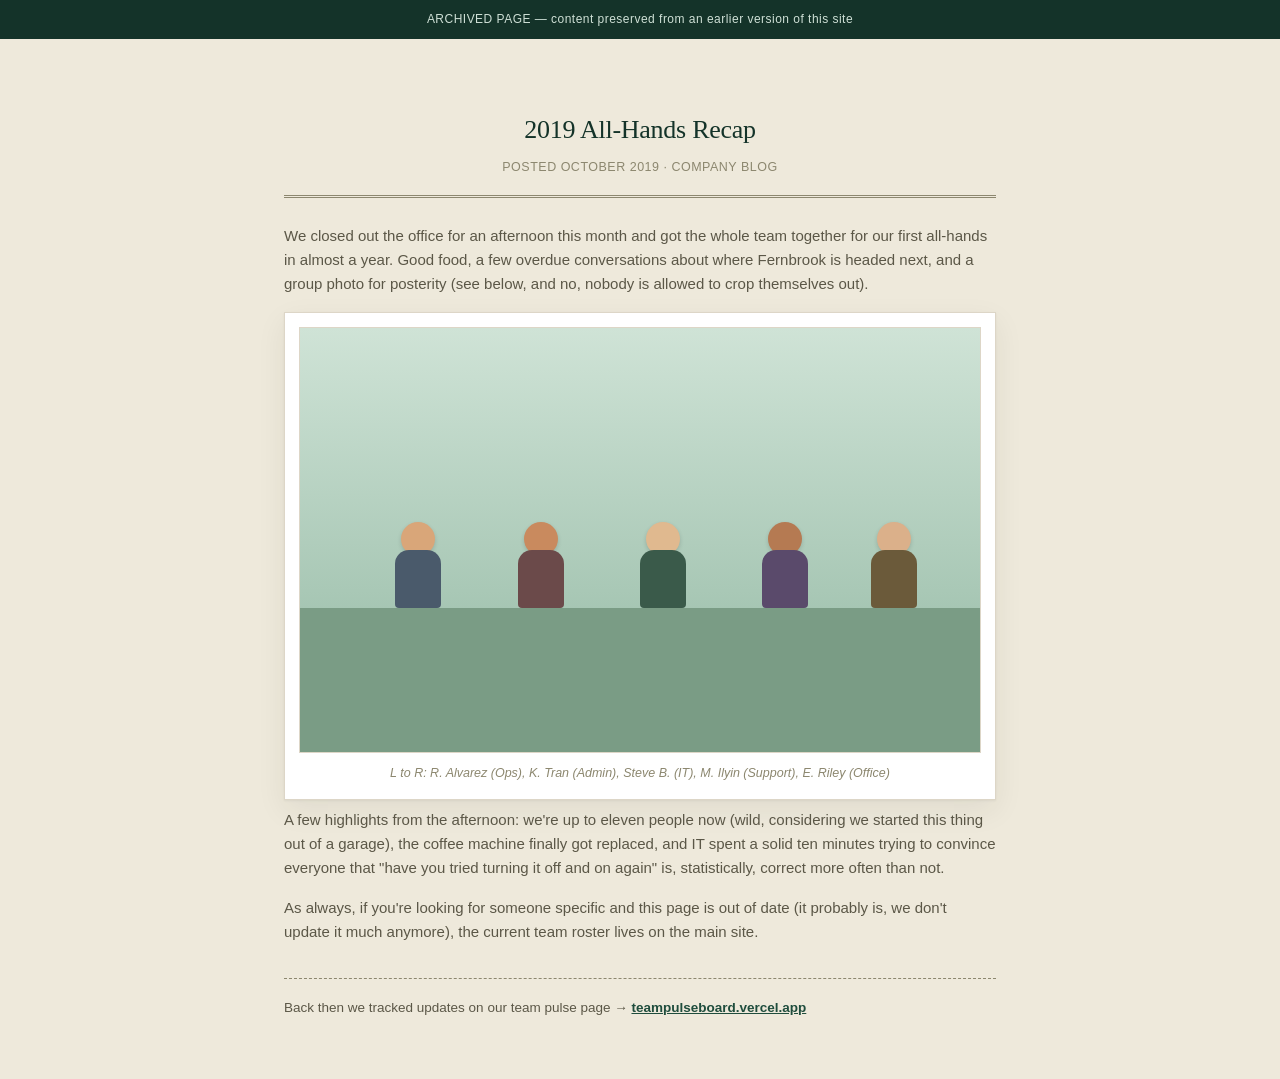
==== staff-archive/index.html @ 24bc7474 "Initial Fernbrook Systems corporate site" ====
<!doctype html>
<html lang="en">
<head>
<meta charset="utf-8">
<meta name="viewport" content="width=device-width, initial-scale=1">
<title>2019 All-Hands Recap — Fernbrook Systems (Archive)</title>
<meta name="robots" content="noindex">
<link rel="stylesheet" href="/styles.css">
</head>
<body class="legacy-page">

<div class="legacy-banner">ARCHIVED PAGE — content preserved from an earlier version of this site</div>

<div class="legacy-wrap">
  <div class="legacy-header">
    <h1>2019 All-Hands Recap</h1>
    <div class="meta">Posted October 2019 &middot; Company Blog</div>
  </div>

  <div class="legacy-body">
    <p>We closed out the office for an afternoon this month and got the whole team together for our first all-hands in almost a year. Good food, a few overdue conversations about where Fernbrook is headed next, and a group photo for posterity (see below, and no, nobody is allowed to crop themselves out).</p>

    <div class="photo-frame">
      <div class="group-photo">
        <div class="ground"></div>
        <div class="figure" style="left:14%;">
          <div class="head" style="background:#d9a679;"></div>
          <div class="body" style="background:#4a5a6b;"></div>
        </div>
        <div class="figure" style="left:32%;">
          <div class="head" style="background:#c98a5e;"></div>
          <div class="body" style="background:#6b4a4a;"></div>
        </div>
        <div class="figure" style="left:50%;">
          <div class="head" style="background:#e0b98f;"></div>
          <div class="body" style="background:#3a5a4a;"></div>
        </div>
        <div class="figure" style="left:68%;">
          <div class="head" style="background:#b57a52;"></div>
          <div class="body" style="background:#5a4a6b;"></div>
        </div>
        <div class="figure" style="left:84%;">
          <div class="head" style="background:#dbb08a;"></div>
          <div class="body" style="background:#6b5a3a;"></div>
        </div>
      </div>
      <div class="photo-caption">L to R: R. Alvarez (Ops), K. Tran (Admin), Steve B. (IT), M. Ilyin (Support), E. Riley (Office)</div>
    </div>

    <p>A few highlights from the afternoon: we're up to eleven people now (wild, considering we started this thing out of a garage), the coffee machine finally got replaced, and IT spent a solid ten minutes trying to convince everyone that "have you tried turning it off and on again" is, statistically, correct more often than not.</p>

    <p>As always, if you're looking for someone specific and this page is out of date (it probably is, we don't update it much anymore), the current team roster lives on the main site.</p>
  </div>

  <div class="legacy-footnote">
    Back then we tracked updates on our team pulse page &rarr; <a href="https://teampulseboard.vercel.app">teampulseboard.vercel.app</a>
  </div>
</div>

</body>
</html>
---- styles.css ----
:root {
  --forest: #1f4d3d;
  --forest-deep: #143329;
  --forest-soft: #e8efe9;
  --stone: #f6f4ef;
  --stone-deep: #eeeae0;
  --line: #ddd6c7;
  --ink: #26261f;
  --ink-soft: #5b5747;
  --ink-faint: #8c876f;
  --rust: #b5602f;
  --rust-deep: #954b21;
  --paper-shadow: 0 1px 2px rgba(38, 38, 31, 0.06), 0 10px 28px rgba(38, 38, 31, 0.07);
}

* { box-sizing: border-box; }
html, body { margin: 0; padding: 0; }

body {
  background: var(--stone);
  color: var(--ink);
  font-family: "Segoe UI", -apple-system, BlinkMacSystemFont, Helvetica, Arial, sans-serif;
  font-size: 16px;
  line-height: 1.6;
  -webkit-font-smoothing: antialiased;
}

h1, h2, h3, h4 {
  font-family: Georgia, "Iowan Old Style", "Palatino Linotype", serif;
  font-weight: 400;
  color: var(--forest-deep);
  margin: 0 0 0.5em;
  letter-spacing: -0.01em;
}

a { color: var(--forest); }
a:hover { color: var(--rust); }

.wrap { max-width: 1080px; margin: 0 auto; padding: 0 28px; }

/* top bar */
header.site-header {
  background: var(--stone);
  border-bottom: 1px solid var(--line);
}
.header-row {
  display: flex;
  align-items: center;
  justify-content: space-between;
  padding: 20px 0;
  gap: 20px;
  flex-wrap: wrap;
}
.brand {
  display: flex;
  align-items: center;
  gap: 12px;
  text-decoration: none;
}
.brand .mark {
  width: 38px;
  height: 38px;
  border-radius: 8px;
  background: var(--forest);
  color: var(--stone);
  display: flex;
  align-items: center;
  justify-content: center;
  font-family: Georgia, serif;
  font-size: 18px;
  flex: none;
}
.brand .name {
  font-family: Georgia, serif;
  font-size: 20px;
  color: var(--forest-deep);
  letter-spacing: -0.01em;
}
.brand .tagline {
  font-size: 11px;
  letter-spacing: 0.08em;
  text-transform: uppercase;
  color: var(--ink-faint);
  margin-top: 1px;
}

nav.primary-nav {
  display: flex;
  gap: 26px;
  font-size: 14.5px;
  font-weight: 600;
}
nav.primary-nav a {
  color: var(--ink-soft);
  text-decoration: none;
  padding: 6px 0;
  border-bottom: 2px solid transparent;
}
nav.primary-nav a:hover,
nav.primary-nav a.active {
  color: var(--forest-deep);
  border-bottom-color: var(--rust);
}

/* hero */
.hero {
  background: linear-gradient(180deg, var(--forest-soft) 0%, var(--stone) 100%);
  padding: 68px 0 60px;
  border-bottom: 1px solid var(--line);
}
.hero .eyebrow {
  font-size: 12px;
  letter-spacing: 0.14em;
  text-transform: uppercase;
  color: var(--rust-deep);
  font-weight: 700;
  margin-bottom: 14px;
}
.hero h1 {
  font-size: 40px;
  line-height: 1.22;
  max-width: 16em;
  margin-bottom: 18px;
}
.hero p.lede {
  font-size: 17px;
  color: var(--ink-soft);
  max-width: 38em;
  margin: 0 0 26px;
}
.btn {
  display: inline-block;
  font-weight: 700;
  font-size: 14.5px;
  padding: 12px 24px;
  border-radius: 4px;
  text-decoration: none;
}
.btn-primary {
  background: var(--forest);
  color: var(--stone);
}
.btn-primary:hover { background: var(--forest-deep); color: var(--stone); }
.btn-outline {
  border: 1px solid var(--forest);
  color: var(--forest);
  margin-left: 12px;
}
.btn-outline:hover { background: var(--forest-soft); color: var(--forest-deep); }

/* generic page sections */
.section {
  padding: 56px 0;
}
.section-head {
  max-width: 42em;
  margin-bottom: 34px;
}
.section-head .eyebrow {
  font-size: 12px;
  letter-spacing: 0.12em;
  text-transform: uppercase;
  color: var(--rust-deep);
  font-weight: 700;
  margin-bottom: 8px;
}
.section-head p {
  color: var(--ink-soft);
  font-size: 15.5px;
}

.grid-3 {
  display: grid;
  grid-template-columns: repeat(3, 1fr);
  gap: 22px;
}
@media (max-width: 760px) { .grid-3 { grid-template-columns: 1fr; } }

.service-card {
  background: #fff;
  border: 1px solid var(--line);
  border-radius: 8px;
  padding: 24px;
  box-shadow: var(--paper-shadow);
}
.service-card .num {
  font-family: Georgia, serif;
  font-size: 13px;
  color: var(--rust);
  margin-bottom: 10px;
}
.service-card h3 { font-size: 17px; margin-bottom: 8px; }
.service-card p { color: var(--ink-soft); font-size: 14px; margin: 0; }

.band {
  background: var(--forest-deep);
  color: #dfe8e2;
  padding: 44px 0;
}
.band .wrap {
  display: flex;
  align-items: center;
  justify-content: space-between;
  gap: 24px;
  flex-wrap: wrap;
}
.band h2 { color: #fff; font-size: 22px; margin: 0; }
.band p { margin: 4px 0 0; color: #b8c7bd; font-size: 14.5px; }

/* footer */
footer.site-footer {
  border-top: 1px solid var(--line);
  padding: 34px 0 40px;
  margin-top: 20px;
}
footer.site-footer .wrap {
  display: flex;
  justify-content: space-between;
  align-items: flex-start;
  gap: 20px;
  flex-wrap: wrap;
}
footer.site-footer .foot-nav {
  display: flex;
  gap: 20px;
  font-size: 13.5px;
}
footer.site-footer .foot-nav a { color: var(--ink-soft); text-decoration: none; }
footer.site-footer .foot-nav a:hover { color: var(--forest); }
footer.site-footer .copy {
  color: var(--ink-faint);
  font-size: 12.5px;
}

/* team page */
.team-grid {
  display: grid;
  grid-template-columns: repeat(3, 1fr);
  gap: 24px;
}
@media (max-width: 760px) { .team-grid { grid-template-columns: 1fr 1fr; } }
@media (max-width: 520px) { .team-grid { grid-template-columns: 1fr; } }

.team-card {
  background: #fff;
  border: 1px solid var(--line);
  border-radius: 10px;
  padding: 22px;
  text-align: center;
  box-shadow: var(--paper-shadow);
}
.avatar-initials {
  width: 68px;
  height: 68px;
  border-radius: 50%;
  margin: 0 auto 14px;
  display: flex;
  align-items: center;
  justify-content: center;
  font-family: Georgia, serif;
  font-size: 22px;
  color: #fff;
}
.team-card h3 { font-size: 16px; margin-bottom: 2px; }
.team-card .role {
  font-size: 12px;
  letter-spacing: 0.05em;
  text-transform: uppercase;
  color: var(--ink-faint);
  margin-bottom: 12px;
}
.team-card .contact {
  font-size: 13px;
  color: var(--forest);
  word-break: break-word;
}
.team-card .contact.muted {
  color: var(--ink-faint);
  font-style: italic;
}

/* page header (interior pages) */
.page-head {
  padding: 46px 0 8px;
}
.page-head .eyebrow {
  font-size: 12px;
  letter-spacing: 0.12em;
  text-transform: uppercase;
  color: var(--rust-deep);
  font-weight: 700;
  margin-bottom: 10px;
}
.page-head p.lede {
  color: var(--ink-soft);
  font-size: 16px;
  max-width: 42em;
}

/* archive page (legacy styling, intentionally dated) */
.legacy-page {
  background: #eee9db;
  min-height: 100vh;
}
.legacy-wrap {
  max-width: 760px;
  margin: 0 auto;
  padding: 40px 24px 60px;
}
.legacy-banner {
  background: var(--forest-deep);
  color: #cfe0d6;
  padding: 10px 18px;
  font-size: 12px;
  letter-spacing: 0.04em;
  text-align: center;
}
.legacy-header {
  text-align: center;
  padding: 30px 0 18px;
  border-bottom: 3px double var(--ink-faint);
  margin-bottom: 26px;
}
.legacy-header h1 {
  font-size: 26px;
  margin-bottom: 6px;
}
.legacy-header .meta {
  font-size: 12.5px;
  color: var(--ink-faint);
  letter-spacing: 0.04em;
  text-transform: uppercase;
}
.photo-frame {
  background: #fff;
  border: 1px solid var(--line);
  padding: 14px;
  box-shadow: var(--paper-shadow);
  margin-bottom: 8px;
}
.group-photo {
  aspect-ratio: 16 / 10;
  border: 1px solid var(--line);
  position: relative;
  overflow: hidden;
  background:
    linear-gradient(180deg, #cfe3d6 0%, #a9c8b6 62%, #8fb59f 100%);
}
.group-photo .ground {
  position: absolute;
  left: 0; right: 0; bottom: 0; height: 34%;
  background: #7a9c85;
}
.figure {
  position: absolute;
  bottom: 34%;
  display: flex;
  flex-direction: column;
  align-items: center;
}
.figure .head {
  width: 34px;
  height: 34px;
  border-radius: 50%;
  margin-bottom: -6px;
  box-shadow: 0 2px 4px rgba(0,0,0,0.15);
}
.figure .body {
  width: 46px;
  height: 58px;
  border-radius: 14px 14px 4px 4px;
}
.photo-caption {
  font-size: 12.5px;
  color: var(--ink-faint);
  text-align: center;
  padding: 10px 6px 2px;
  font-style: italic;
}
.legacy-body {
  font-size: 15px;
  color: var(--ink-soft);
}
.legacy-body p { margin: 0 0 16px; }
.legacy-footnote {
  margin-top: 34px;
  padding-top: 18px;
  border-top: 1px dashed var(--ink-faint);
  font-size: 13.5px;
  color: var(--ink-soft);
}
.legacy-footnote a {
  font-weight: 700;
}

/* press page */
.press-item {
  background: #fff;
  border: 1px solid var(--line);
  border-radius: 8px;
  padding: 26px;
  box-shadow: var(--paper-shadow);
  max-width: 640px;
}
.press-item .outlet {
  font-size: 11.5px;
  letter-spacing: 0.1em;
  text-transform: uppercase;
  color: var(--ink-faint);
  margin-bottom: 8px;
}
.press-item h2 { font-size: 20px; margin-bottom: 10px; }
.press-item p { color: var(--ink-soft); font-size: 14.5px; margin: 0 0 16px; }

/* contact page */
.contact-panel {
  background: #fff;
  border: 1px solid var(--line);
  border-radius: 10px;
  padding: 30px;
  box-shadow: var(--paper-shadow);
  max-width: 560px;
}
.contact-panel .field { margin-bottom: 16px; }
.contact-panel label {
  display: block;
  font-size: 12px;
  font-weight: 700;
  letter-spacing: 0.04em;
  text-transform: uppercase;
  color: var(--ink-faint);
  margin-bottom: 6px;
}
.contact-panel input,
.contact-panel textarea {
  width: 100%;
  font-family: inherit;
  font-size: 14.5px;
  padding: 10px 12px;
  border: 1px solid var(--line);
  border-radius: 6px;
  background: var(--stone);
  color: var(--ink);
}
.contact-note {
  font-size: 13.5px;
  color: var(--ink-soft);
  background: var(--forest-soft);
  border-left: 3px solid var(--forest);
  padding: 12px 16px;
  border-radius: 0 6px 6px 0;
  margin-top: 18px;
}
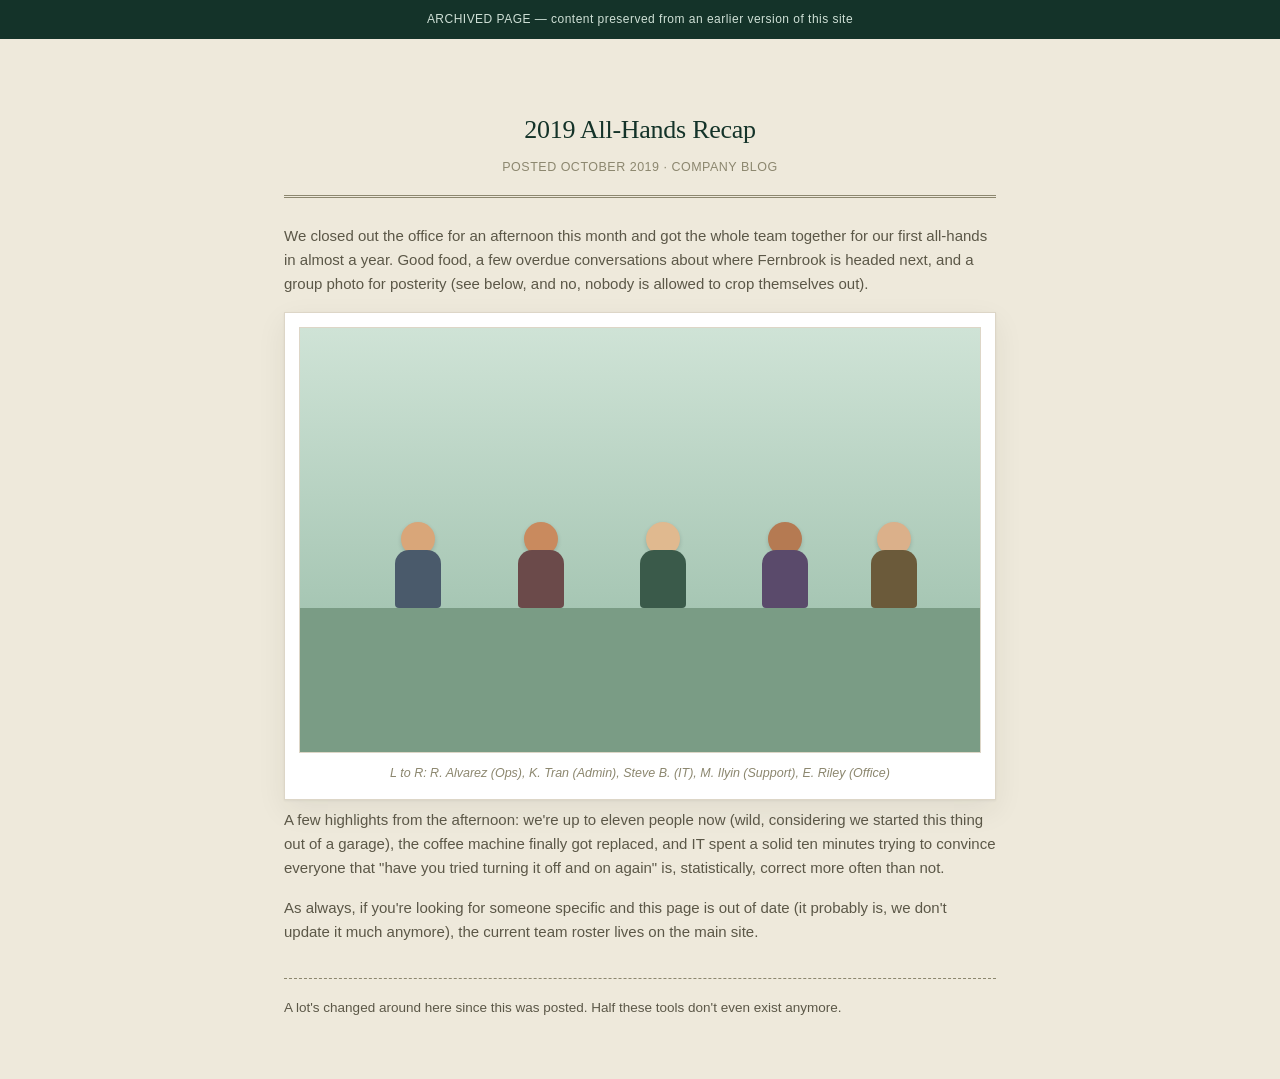
==== commit e749fa51: "Remove pulse-board link from archive page - make Marcus's OOO reply the only path there" ====
--- a/staff-archive/index.html
+++ b/staff-archive/index.html
@@ -53,7 +53,7 @@
   </div>
 
   <div class="legacy-footnote">
-    Back then we tracked updates on our team pulse page &rarr; <a href="https://teampulseboard.vercel.app">teampulseboard.vercel.app</a>
+    A lot's changed around here since this was posted. Half these tools don't even exist anymore.
   </div>
 </div>
 
